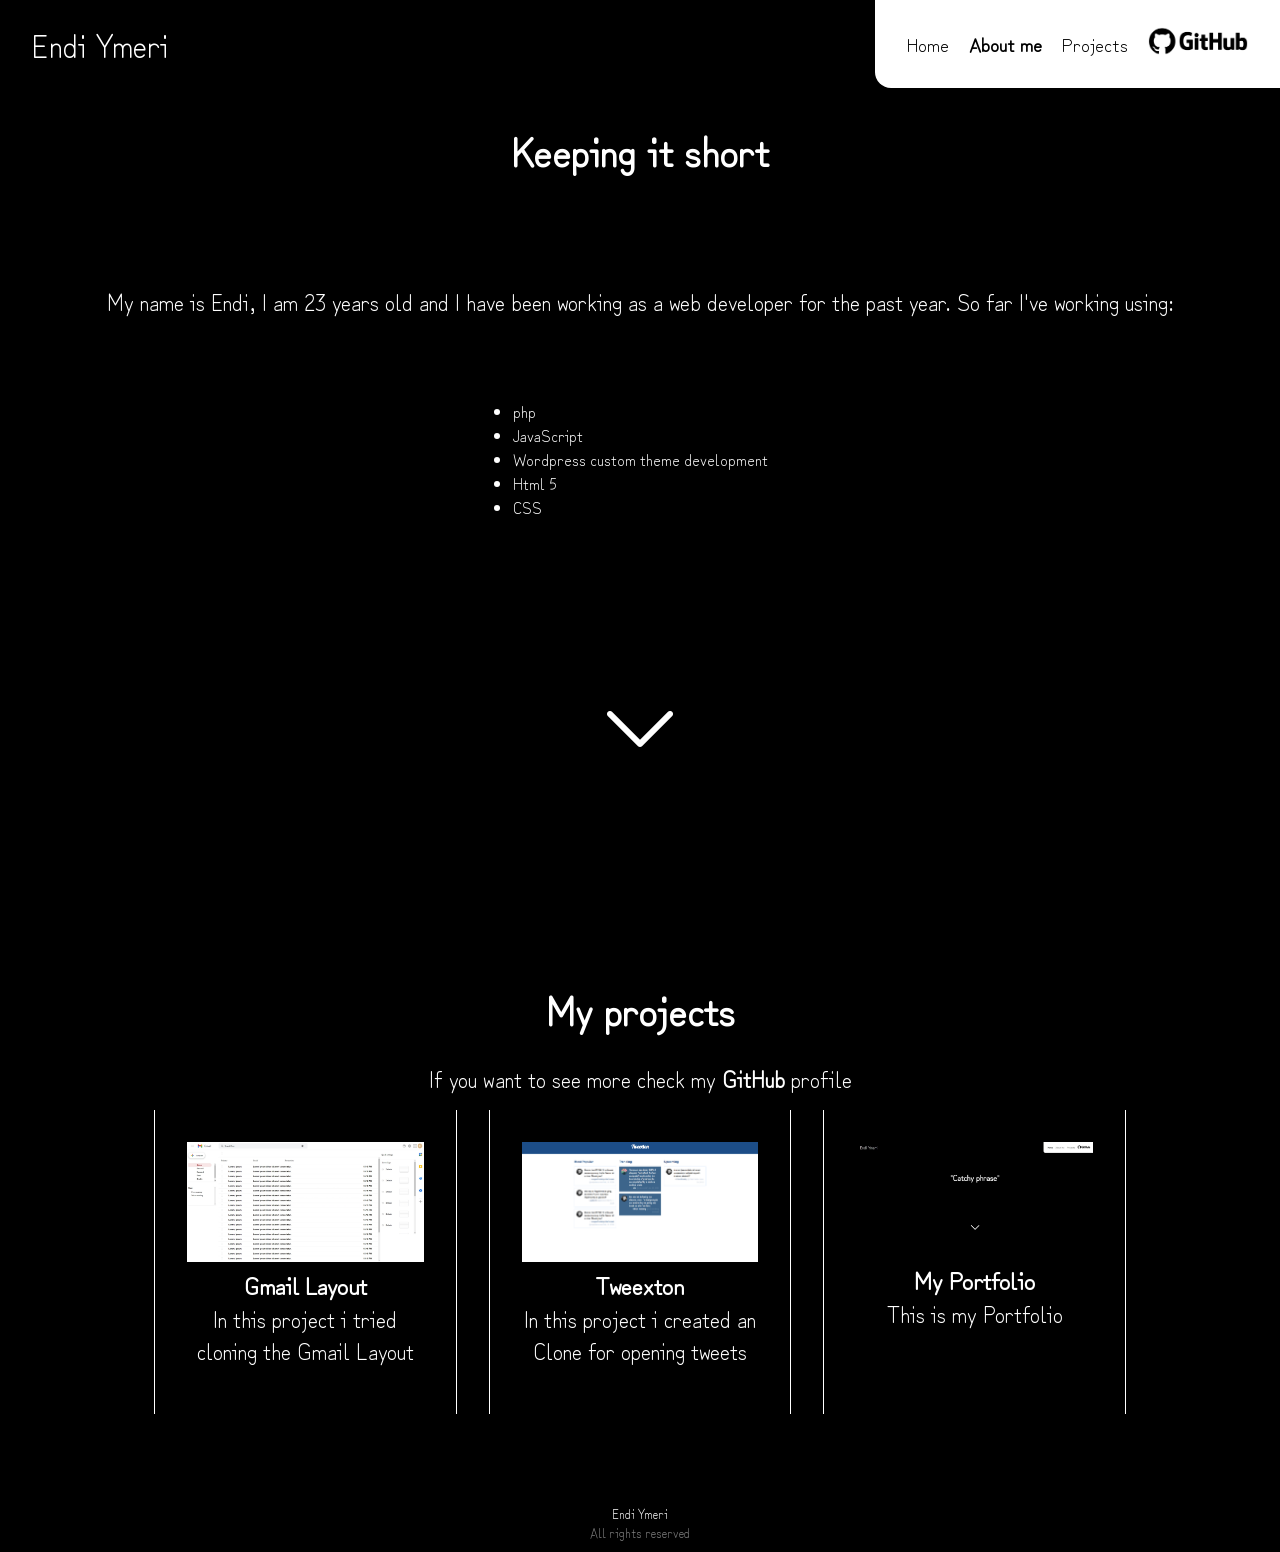
==== pages/about.html @ faa6b9f1 "first commit" ====
<!DOCTYPE html>
<html lang="en">
<head>
    <meta charset="UTF-8">
    <meta http-equiv="X-UA-Compatible" content="IE=edge">
    <meta name="viewport" content="width=device-width, initial-scale=1.0">
    <title>Endi's Portfolio</title>
    <link rel="stylesheet" href="/style.css">
</head>
<body>
    <header>
        <div class="logo">
            <a href="/">Endi Ymeri</a>
        </div>
        <nav>
            <ul>
                <li>
                    <a href="/">Home</a>
                </li>
                <li>
                    <a class="active" href="/pages/about.html">About me</a>
                </li>
                <li>
                    <a href="/pages/projects.html">Projects</a>
                </li>
                <li class="social-link">
                    <a href="https://github.com/EndiYmeri" target="_blank"><img src="/imgs/github.png" alt=""></a>
                </li>
            </ul>
        </nav>
    </header>
    <main>
        <section id="about-me" class="about-section">
                <h2>Keeping it short</h2>
                <p>
                    My name is Endi, I am 23 years old and I have been working as a web developer for the past year.
                    So far I've working using:
                    <ul>
                        <li>
                            php
                        </li>
                        <li>
                            JavaScript
                        </li>
                        <li>
                            Wordpress custom theme development
                        </li>
                        <li>
                            Html 5
                        </li>
                        <li>
                            CSS
                        </li>
                    </ul>
                </p>
            <a href="#projects"><img src="/imgs/arrow.png" alt=""></a>
                
        </section>
        <section id="projects" class="projects-section">
            <h2>My projects</h2>
            <p>If you want to see more check my <a href="https://github.com/EndiYmeri" target="_blank">GitHub</a> profile</p>
            
            <div class="projects">
                <article>
                    <a href="">
                        <img src="/imgs/gmail-layout.jpeg" alt="">
                        <h4>Gmail Layout</h4>
                        <p>In this project i tried cloning the Gmail Layout</p>
                    </a>
                </article>
                <article>
                    <a href="">
                        <img src="/imgs/tweexton-img.png" alt="">
                        <h4>Tweexton</h4>
                        <p>In this project i created an Clone for opening tweets</p>
                    </a>
                </article>
                <article>
                    <a href="">
                        <img src="/imgs/my-portfolio.jpeg" alt="">
                        <h4>My Portfolio</h4>
                        <p>This is my Portfolio</p>
                    </a>
                </article>
            </div>
        </section>
    </main>
    <footer>
        <p>Endi Ymeri</p>
        <p class="copyright">All rights reserved</p>
    </footer>
</body>
</html>
---- style.css ----
@import url('https://fonts.googleapis.com/css2?family=Zen+Kurenaido&display=swap');
html{
    scroll-behavior: smooth;
}
*{
    margin: 0;
    padding: 0;
    box-sizing: border-box;
}

body{
    display: grid;
    grid-template-rows: auto 1fr auto;
    background-color: #000;
    color: #fff;
    font-family: 'Zen Kurenaido', sans-serif;
}
p{
    font-size: 1.4rem;
}

header{
    display: grid;
    grid-template-columns: auto 1fr;   
    justify-items: end;
    align-items: center;
    position: fixed;
    top: 0;
    width: 100%;
}
.logo{
    padding: 0.8rem 2rem;
    font-size: 2rem;
    background-color: #000;
}
.logo a{
    text-decoration: none;
    color: #fff;
}
header nav{
    background-color: #fff;
    color: #000;
    border-bottom-left-radius: 1rem;
}
nav ul{
    display: grid;
    grid-template-columns: repeat(4, auto);
    align-items: center;
    gap: 20px;
    padding: 0.8rem 2rem;
}

nav li{
list-style-type: none;
}
li a{
    text-decoration: none;
    color: #000;
    font-size: 1.2rem;
}

.active,
li a:hover{
    font-weight: 900;
}
.social-link img{
    width: 100px;
}

.hero-section{
    height: 100vh;
    display: grid;
    place-items: center;
}

h1{
    font-size: 4rem
}

section{
    display: grid;
    place-items: center;
    padding: 5rem 2rem;
    height: 100vh;
}
.projects-section,
.contact{
    height: unset;
}
.contact{
    padding-top: 50px;
}
.projects-section p{
    margin-bottom: 1rem;
}
h2{
    font-size: 2.5rem;
    margin-bottom: 1.5rem;
}
p a{
    font-weight: 700;
    color: inherit;
    text-decoration: none;
}

.projects{
    display: grid;
    grid-template-columns: repeat(auto-fit, minmax(300px, 1fr));
    grid-template-rows: auto;
    width: 80%;
    gap: 2rem;
    height: 100%;
}
article{
    border: 1px solid #fff;
    border-top: none;
    border-bottom: none;
    padding: 2rem;
    text-align: center;
}
article a{
    color: #fff;
    text-decoration: none;
}
article a img{
    width: 100%;
}
h4{
    font-size: 1.5rem;
}

footer{
    padding: 10px;
}
footer p{
    font-size: 0.8rem;
    text-align: center;
}
.copyright{
color: rgba(255 , 255, 255, 0.5 );
}

@media screen and (max-width:800px ){
    nav ul{
        align-items: center;
        gap: 15px;
        padding: 0.5rem 1rem;
    }
    li a{
        font-size: 1rem;
    }
    
    h1{
        font-size: 3rem;
    }
    .projects{
        width:100%;
        gap: 2rem;
    }
   

}
@media screen and (max-width:600px ){
    body{
        padding-bottom: 50px;
    }
    p{
        font-size:1.1rem ; 
       }
    header{
        grid-template-columns: 1fr;
        justify-items:normal ;
    }

    header nav{
        border-top-left-radius: 1rem;
        margin-left: 20px;
    }
    nav ul{
        padding: 0.4rem 0.8rem;
        gap: 10px;
    }
    .social-link img{
        width: 70px;
    }
    section{
        padding-top: 150px;
    }
    h1{
        font-size: 2.5rem;
    }
    h2{
        font-size: 2rem
    }
    h4{

    }
}
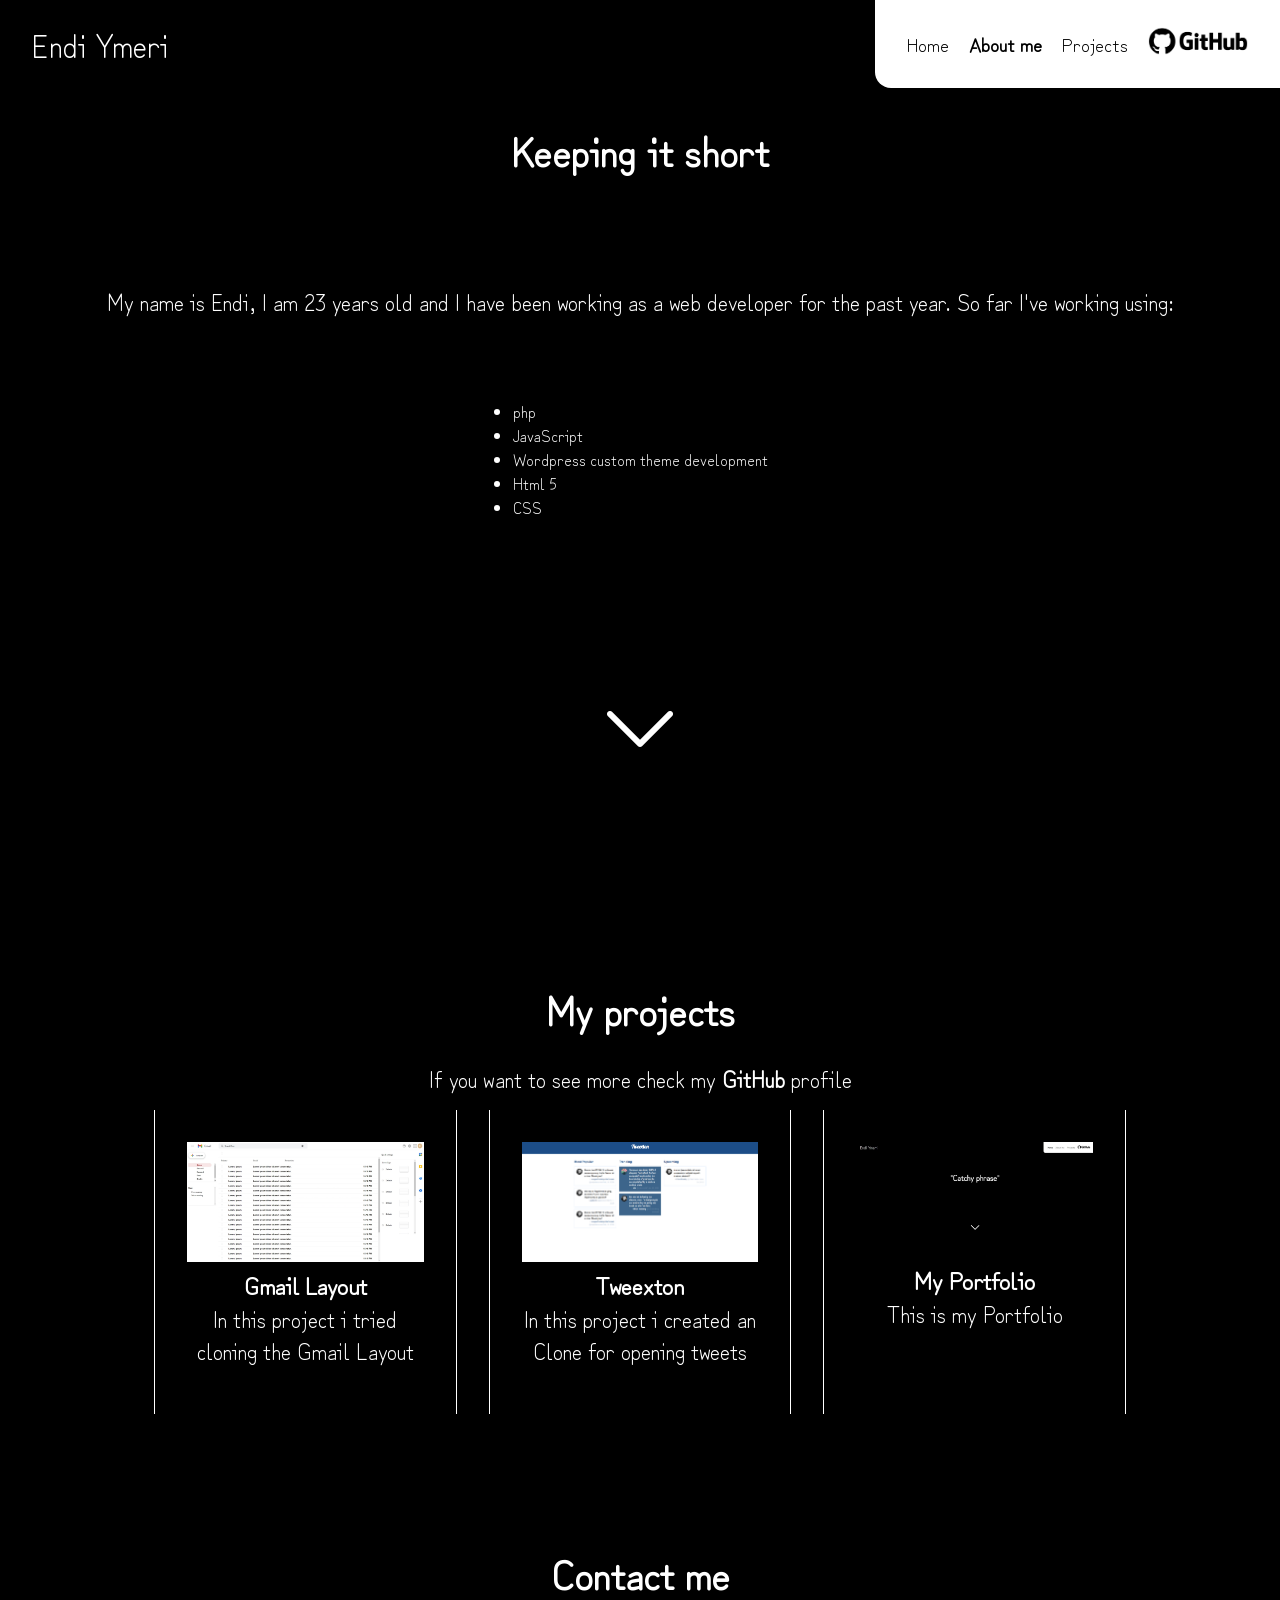
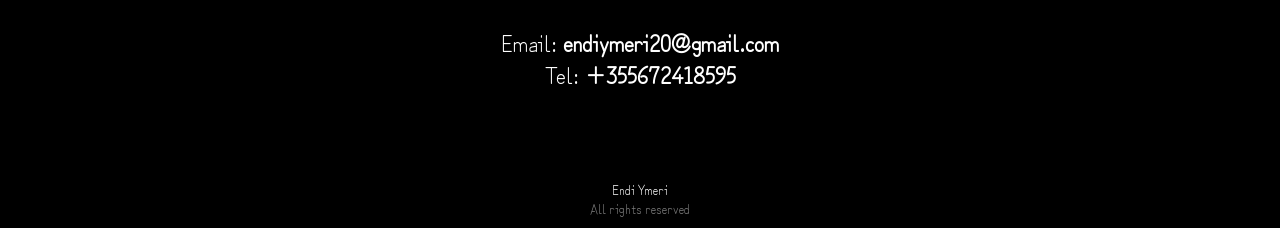
==== commit 59db3802: "Added Contact" ====
--- a/pages/about.html
+++ b/pages/about.html
@@ -84,6 +84,11 @@
                 </article>
             </div>
         </section>
+        <section class="contact">
+            <h2>Contact me</h2>
+            <p>Email: <a href="mailto:endiymeri20@gmail.com">endiymeri20@gmail.com</a></p>
+            <p>Tel: <a href="tel:+355672418595">+355672418595</a></p>
+        </section>
     </main>
     <footer>
         <p>Endi Ymeri</p>
--- a/style.css
+++ b/style.css
@@ -192,7 +192,5 @@
     h2{
         font-size: 2rem
     }
-    h4{
-
-    }
+    
 }
